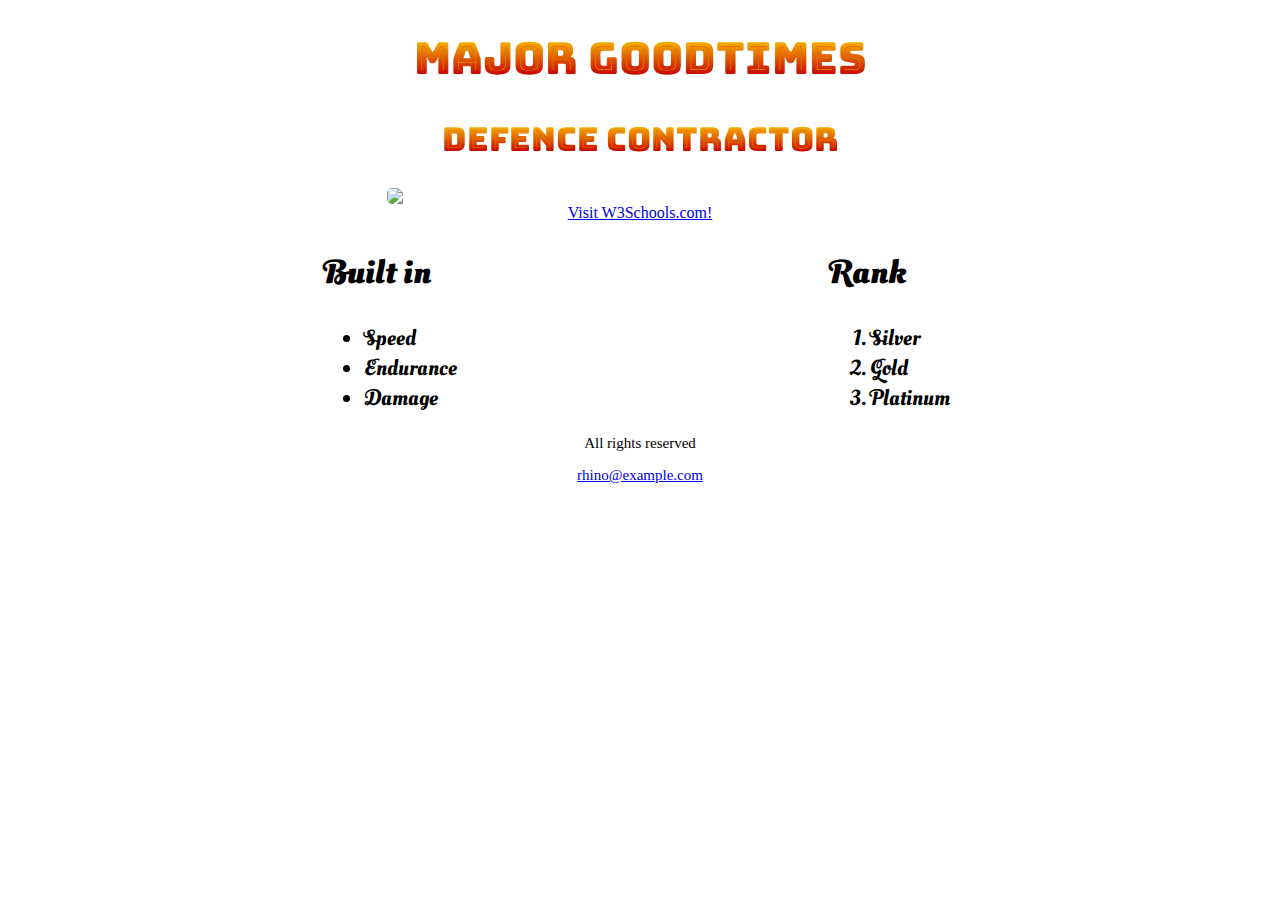
==== about.html @ bd910c18 "Add files via upload" ====
<!DOCTYPE html>
<html lang="en">
<head>
    <meta charset="UTF-8">
    <meta name="viewport" content="width=device-width, initial-scale=1.0">
    <title>About</title>
    <link rel="stylesheet" href="about.css"/>
    <link href='https://fonts.googleapis.com/css?family=Bungee Spice' rel='stylesheet'>
    <link href='https://fonts.googleapis.com/css?family=Oleo Script Swash Caps' rel='stylesheet'>
</head>

<body>
    <header>
        <h1>Major Goodtimes</h1>
        <h2>Defence contractor</h2>
    </header>

    <img src="https://www.helicopter-industry.com/wp-content/uploads/2019/05/Ralph-Blok_4B2368b-LEBANESE-1280x640.jpg"/>

    <div class="mainLink">
        <a href="https://www.w3schools.com/">Visit W3Schools.com!</a>
    </div>

    <div class="lists">
     <div class="leftlist">
        <h2>Built in</h2>
        <ul>
         <li>Speed</li>
         <li>Endurance</li>
         <li>Damage</li>
        </ul>
     </div>
     <div class="rightlist">
        <h2>Rank</h2>
        <ol>
         <li>Silver</li>
         <li>Gold</li>
         <li>Platinum</li>
        </ol>
     </div> 
    </div>

    <p></p>

    <footer>
        <p>All rights reserved</p>
        <p><a href="mailto:example@@@@example.com">rhino@example.com</a></p>
      </footer>
</body>
</html>
---- about.css ----
header{
    text-align: center;
    font-family: 'Bungee Spice';font-size: 22px;
}

h1 {
    color: red;
}

a:hover{
    color: orange;
}

a:visited{
    color:red
}

img{
    display: block;
    margin-left: auto;
    margin-right: auto;
    border-radius: 5px;
    width: 40%;
}
img:hover{
    border-radius: 50px;
}

.mainLink{
    text-align: center;
}

.leftlist{
    float: left;
    width: 40%;
}

.rightlist{
    float: left;
    width: 40%;
}

.lists{
    display: block;
    margin-left: 25%;
    width: 100%;
    font-family: 'Oleo Script Swash Caps';font-size: 22px;
}
         
footer{
    text-align: center;
    font-family: 'Times New Roman', Times, serif;font-size: 15px;   
}
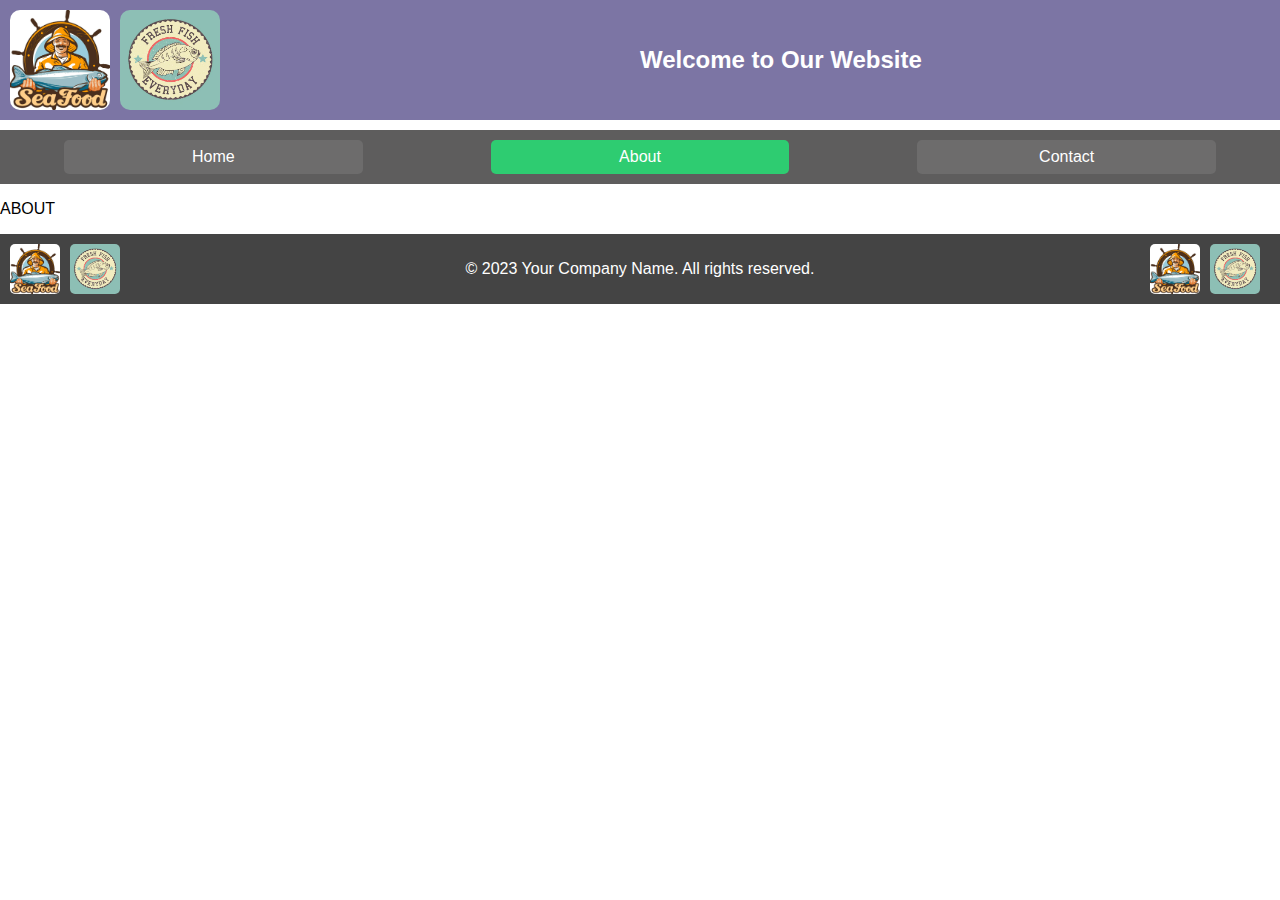
==== commit e846eb06: "contact for added" ====
--- a/about.html
+++ b/about.html
@@ -1,50 +1,41 @@
-<!DOCTYPE html>
-<html lang="en">
-<head>
-    <meta charset="UTF-8">
-    <meta name="viewport" content="width=device-width, initial-scale=1.0">
-    <title>About</title>
-    <link rel="stylesheet" href="about.css"/>
-    <link href='https://fonts.googleapis.com/css?family=Bungee Spice' rel='stylesheet'>
-    <link href='https://fonts.googleapis.com/css?family=Oleo Script Swash Caps' rel='stylesheet'>
-</head>
-
-<body>
-    <header>
-        <h1>Major Goodtimes</h1>
-        <h2>Defence contractor</h2>
-    </header>
-
-    <img src="https://www.helicopter-industry.com/wp-content/uploads/2019/05/Ralph-Blok_4B2368b-LEBANESE-1280x640.jpg"/>
-
-    <div class="mainLink">
-        <a href="https://www.w3schools.com/">Visit W3Schools.com!</a>
-    </div>
-
-    <div class="lists">
-     <div class="leftlist">
-        <h2>Built in</h2>
-        <ul>
-         <li>Speed</li>
-         <li>Endurance</li>
-         <li>Damage</li>
-        </ul>
-     </div>
-     <div class="rightlist">
-        <h2>Rank</h2>
-        <ol>
-         <li>Silver</li>
-         <li>Gold</li>
-         <li>Platinum</li>
-        </ol>
-     </div> 
-    </div>
-
-    <p></p>
-
-    <footer>
-        <p>All rights reserved</p>
-        <p><a href="mailto:example@@@@example.com">rhino@example.com</a></p>
-      </footer>
-</body>
-</html>
+<!DOCTYPE html>
+<html lang="en">
+<head>
+  <meta charset="UTF-8">
+  <meta name="viewport" content="width=device-width, initial-scale=1.0">
+  <title>HTML Header with Navigation Bar</title>
+  <link rel="stylesheet" type="text/css" href="index.css" />
+</head>
+
+<body>
+  <header>
+    <div class="logo-container">
+      <img class="logo" src="photos\SeaFood.png" alt="Logo 1">
+      <img class="logo" src="photos\FreshFish.png" alt="Logo 2">
+    </div>
+    <h1>Welcome to Our Website</h1>
+  </header>
+  <nav>
+    <button class="home"><a href="index.html">Home</a></button>
+    <button class="about active"><a href="about.html">About</a></button>
+    <button class="contact"><a href="contact.html">Contact</a></button>
+  </nav>
+
+  <p>ABOUT</p>
+
+  <footer>
+    <div class="footer-logo-container">
+      <img class="footer-logo" src="photos\SeaFood.png" alt="Footer Logo 1">
+      <img class="footer-logo" src="photos\FreshFish.png" alt="Footer Logo 2">
+    </div>
+    <div class="footer-text">
+      &copy; 2023 Your Company Name. All rights reserved.
+    </div>
+    <div class="footer-logo-container">
+      <img class="footer-logo" src="photos\SeaFood.png" alt="Footer Logo 1">
+      <img class="footer-logo" src="photos\FreshFish.png" alt="Footer Logo 2">
+    </div>
+  </footer>
+</body>
+
+</html>--- a/index.css
+++ b/index.css
@@ -0,0 +1,147 @@
+/* Body */
+body {
+  font-family: Arial, sans-serif;
+  margin: 0;
+  padding: 0;
+}
+/* Header */
+header {
+  background-color: #23176698;
+  color: #fff;
+  display: flex;
+  justify-content: space-between; /* Align items with space between */
+  align-items: center;
+  padding: 10px;
+}
+.logo-container {
+  display: flex;
+  align-items: center;
+}
+.logo {
+  width: 100px;
+  height: 100px;
+  margin-right: 10px;
+  border-radius: 10px;
+}
+h1 {
+  font-size: 1.5em;
+  margin: 0;
+  width: 50%;
+}
+
+/* Navigation Bar */
+nav {
+  background-color: #5e5d5d;
+  display: flex;
+  justify-content: space-between;
+  padding: 10px 0;
+  margin-top: 10px;
+}
+nav button {
+  border: none;
+  font-size: 1em;
+  /*cursor: pointer; */
+  width: 30%;
+  padding: 8px 15px;
+  border-radius: 5px;
+  color: white;
+  text-decoration: none;
+  /*transition: background-color 0.3s; */
+  margin-left: 5%;
+  margin-right: 5%;
+}
+nav button.home {
+  background-color: #6d6c6c;
+}
+nav button.about {
+  background-color: #6d6c6c;
+}
+nav button.contact {
+  background-color: #6d6c6c;
+}
+nav button:hover {
+  /*background-color: transparent; */
+  color: white;
+}
+nav a {
+  color: white; /* Set link text color */
+  text-decoration: none; /* Remove underline from link so it looks more like a button */
+}
+nav a:hover {
+  color: red; /* Change text color on hover */
+}
+nav button.active {   /* Add nav button color just on the active page */
+  background-color: #2ecc71; 
+}
+
+/* Footer */
+footer {
+  background-color: #444;
+  color: white;
+  display: flex;
+  justify-content: space-between;
+  align-items: center;
+  padding: 10px;
+}
+.footer-logo-container {
+  display: flex;
+  align-items: center;
+}
+.footer-logo {
+  width: 50px;
+  height: 50px;
+  margin-right: 10px;
+  border-radius: 5px;
+}
+.footer-text {
+  text-align: center;
+  flex: 1;
+}
+
+/* Contact form */
+.contact-form {
+  margin: 20px auto;
+  max-width: 70%;
+  padding: 20px;
+  background-color: #f4f4f4;
+  border-radius: 5px;
+}
+.contact-form label {
+  display: block;
+  margin-bottom: 5px;
+}
+.contact-form input,.contact-form textarea {
+  width: 90%;
+  padding: 10px;
+  margin-bottom: 10px;
+  border: 1px solid #ccc;
+  border-radius: 5px;
+}
+.contact-form button {
+  background-color: #444;
+  color: white;
+  border: none;
+  padding: 10px 20px;
+  cursor: pointer;
+  border-radius: 5px;
+}
+
+.contact-form label {
+  display: block;
+  margin-bottom: 5px;
+}
+.contact-form div {
+   display: flex; /* Display radio buttons side by side */
+   /*align-items: baseline; /* Vertically align radio buttons */
+   margin-top: 10px;
+   justify-content: center;
+}
+/*  Add spacing between radio buttons
+.contact-form input[type="radio"] {
+  margin-right: 5px;  
+}*/
+.radio-buttons {
+  display: flex;
+  gap: 5%; /* Adjust the gap between radio buttons as needed */
+  align-items: center;
+}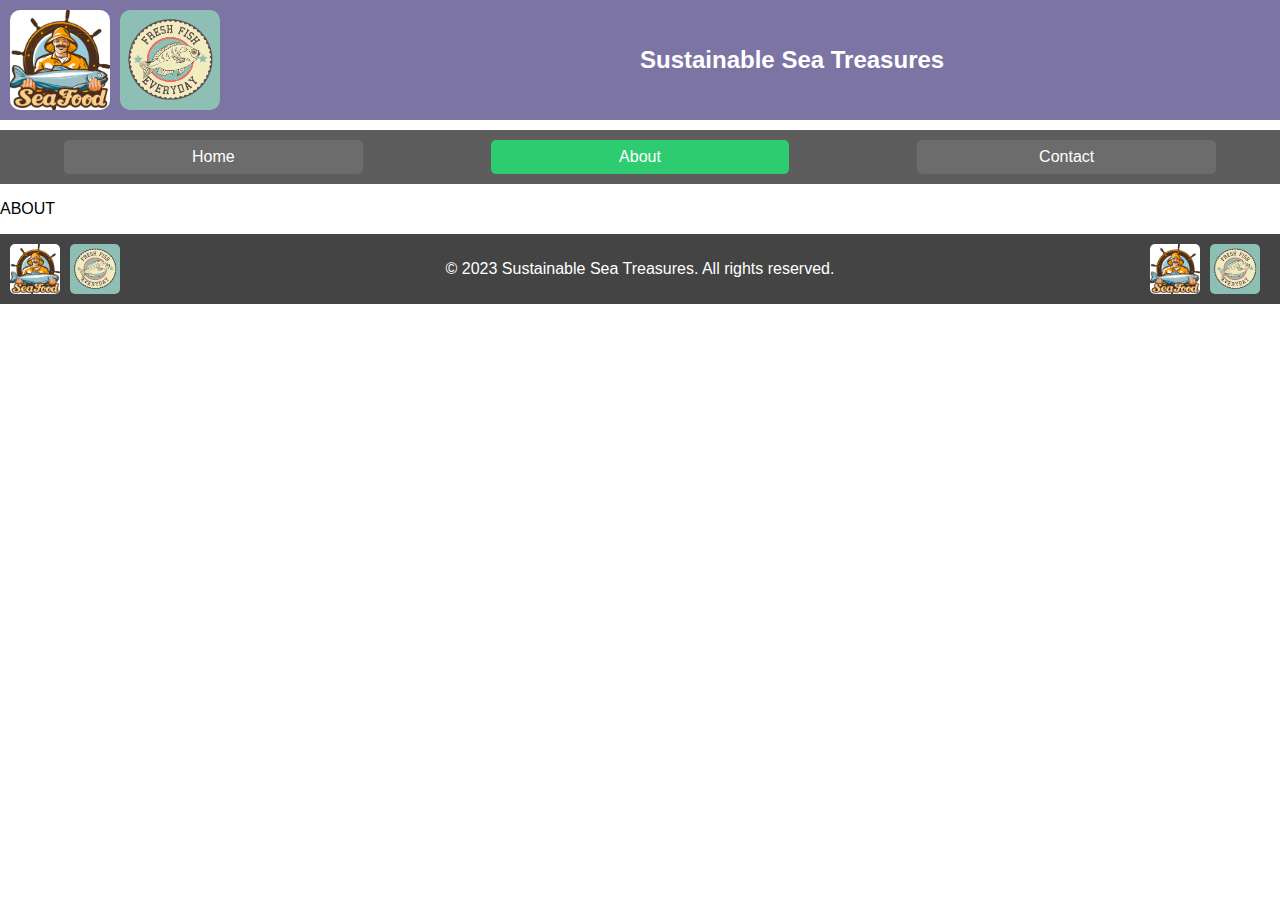
==== commit 0c11b705: "homw page adjustments" ====
--- a/about.html
+++ b/about.html
@@ -3,7 +3,7 @@
 <head>
   <meta charset="UTF-8">
   <meta name="viewport" content="width=device-width, initial-scale=1.0">
-  <title>HTML Header with Navigation Bar</title>
+  <title>Sustainable Sea Treasures</title>
   <link rel="stylesheet" type="text/css" href="index.css" />
 </head>
 
@@ -13,7 +13,7 @@
       <img class="logo" src="photos\SeaFood.png" alt="Logo 1">
       <img class="logo" src="photos\FreshFish.png" alt="Logo 2">
     </div>
-    <h1>Welcome to Our Website</h1>
+    <h1>Sustainable Sea Treasures</h1>
   </header>
   <nav>
     <button class="home"><a href="index.html">Home</a></button>
@@ -29,7 +29,7 @@
       <img class="footer-logo" src="photos\FreshFish.png" alt="Footer Logo 2">
     </div>
     <div class="footer-text">
-      &copy; 2023 Your Company Name. All rights reserved.
+      &copy; 2023 Sustainable Sea Treasures. All rights reserved.
     </div>
     <div class="footer-logo-container">
       <img class="footer-logo" src="photos\SeaFood.png" alt="Footer Logo 1">
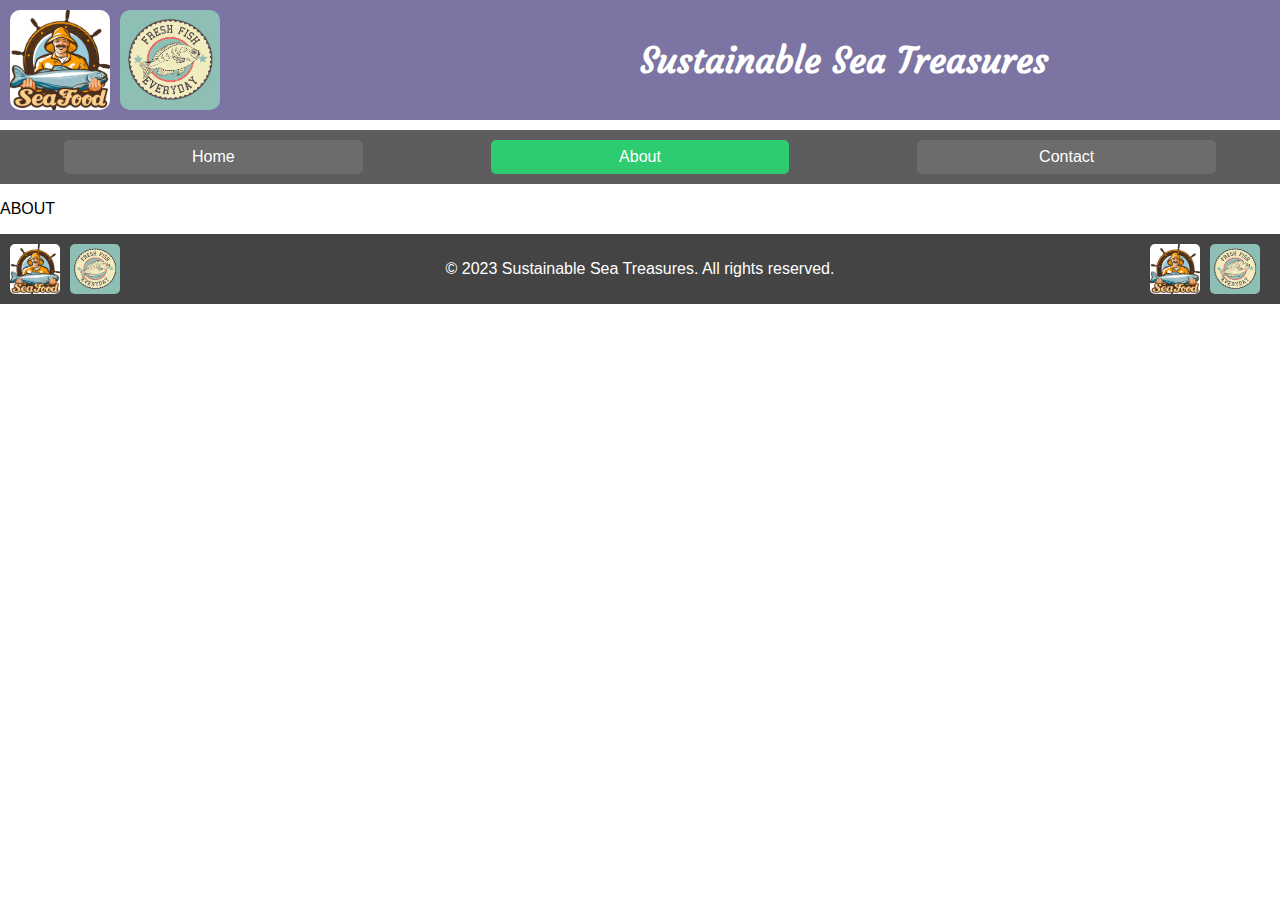
==== commit dae3bc47: "header font added for all pages" ====
--- a/about.html
+++ b/about.html
@@ -5,6 +5,7 @@
   <meta name="viewport" content="width=device-width, initial-scale=1.0">
   <title>Sustainable Sea Treasures</title>
   <link rel="stylesheet" type="text/css" href="index.css" />
+  <link href="https://fonts.googleapis.com/css2?family=Courgette&display=swap" rel="stylesheet">
 </head>
 
 <body>
--- a/index.css
+++ b/index.css
@@ -12,6 +12,8 @@
   justify-content: space-between; /* Align items with space between */
   align-items: center;
   padding: 10px;
+  font-family: 'Courgette', cursive;
+  font-size:x-large
 }
 .logo-container {
   display: flex;
@@ -40,13 +42,11 @@
 nav button {
   border: none;
   font-size: 1em;
-  /*cursor: pointer; */
   width: 30%;
   padding: 8px 15px;
   border-radius: 5px;
   color: white;
   text-decoration: none;
-  /*transition: background-color 0.3s; */
   margin-left: 5%;
   margin-right: 5%;
 }
@@ -144,4 +144,57 @@
   display: flex;
   gap: 5%; /* Adjust the gap between radio buttons as needed */
   align-items: center;
-}+}
+
+/* Main Section Styles */
+.main {
+  display: grid;
+  grid-template-columns: repeat(auto-fill, minmax(33%, 1fr)); /* Adjust as needed */
+  gap: 5px; /* Adjust the gap between sub-sections */
+  width:68%;
+  float: left;
+  padding-top: 15px;  
+  padding-bottom: 15px;
+  padding-left: 1%;
+}
+
+/* Side Section Styles */
+.side {
+  float: right;
+  width: 26%;
+  padding:2%;
+  font-weight: bolder;
+  
+ }
+ 
+ .sub-section {
+  background-color: #f4f4f4;
+  border: 1px solid #ccc;
+  padding: 10px;
+  border-radius: 5px;
+  text-align: center;
+}
+
+.side-section {
+  background-color: #2ecc71;
+  border: 10px solid white;
+  padding: 10px;
+  text-align: center;
+}
+
+/* Add responsive styles for smaller screens */
+@media screen and (max-width: 768px) {
+  .main {
+    grid-template-columns: repeat(auto-fill, minmax(100%, 1fr)); /* Adjust for smaller screens */
+    gap: 2px; /* Adjust the gap for smaller screens */  
+    width: 100%; 
+    float: none;   
+  }
+  .side {
+    float: none;
+    width: 100%;
+  }
+}
+
+
+
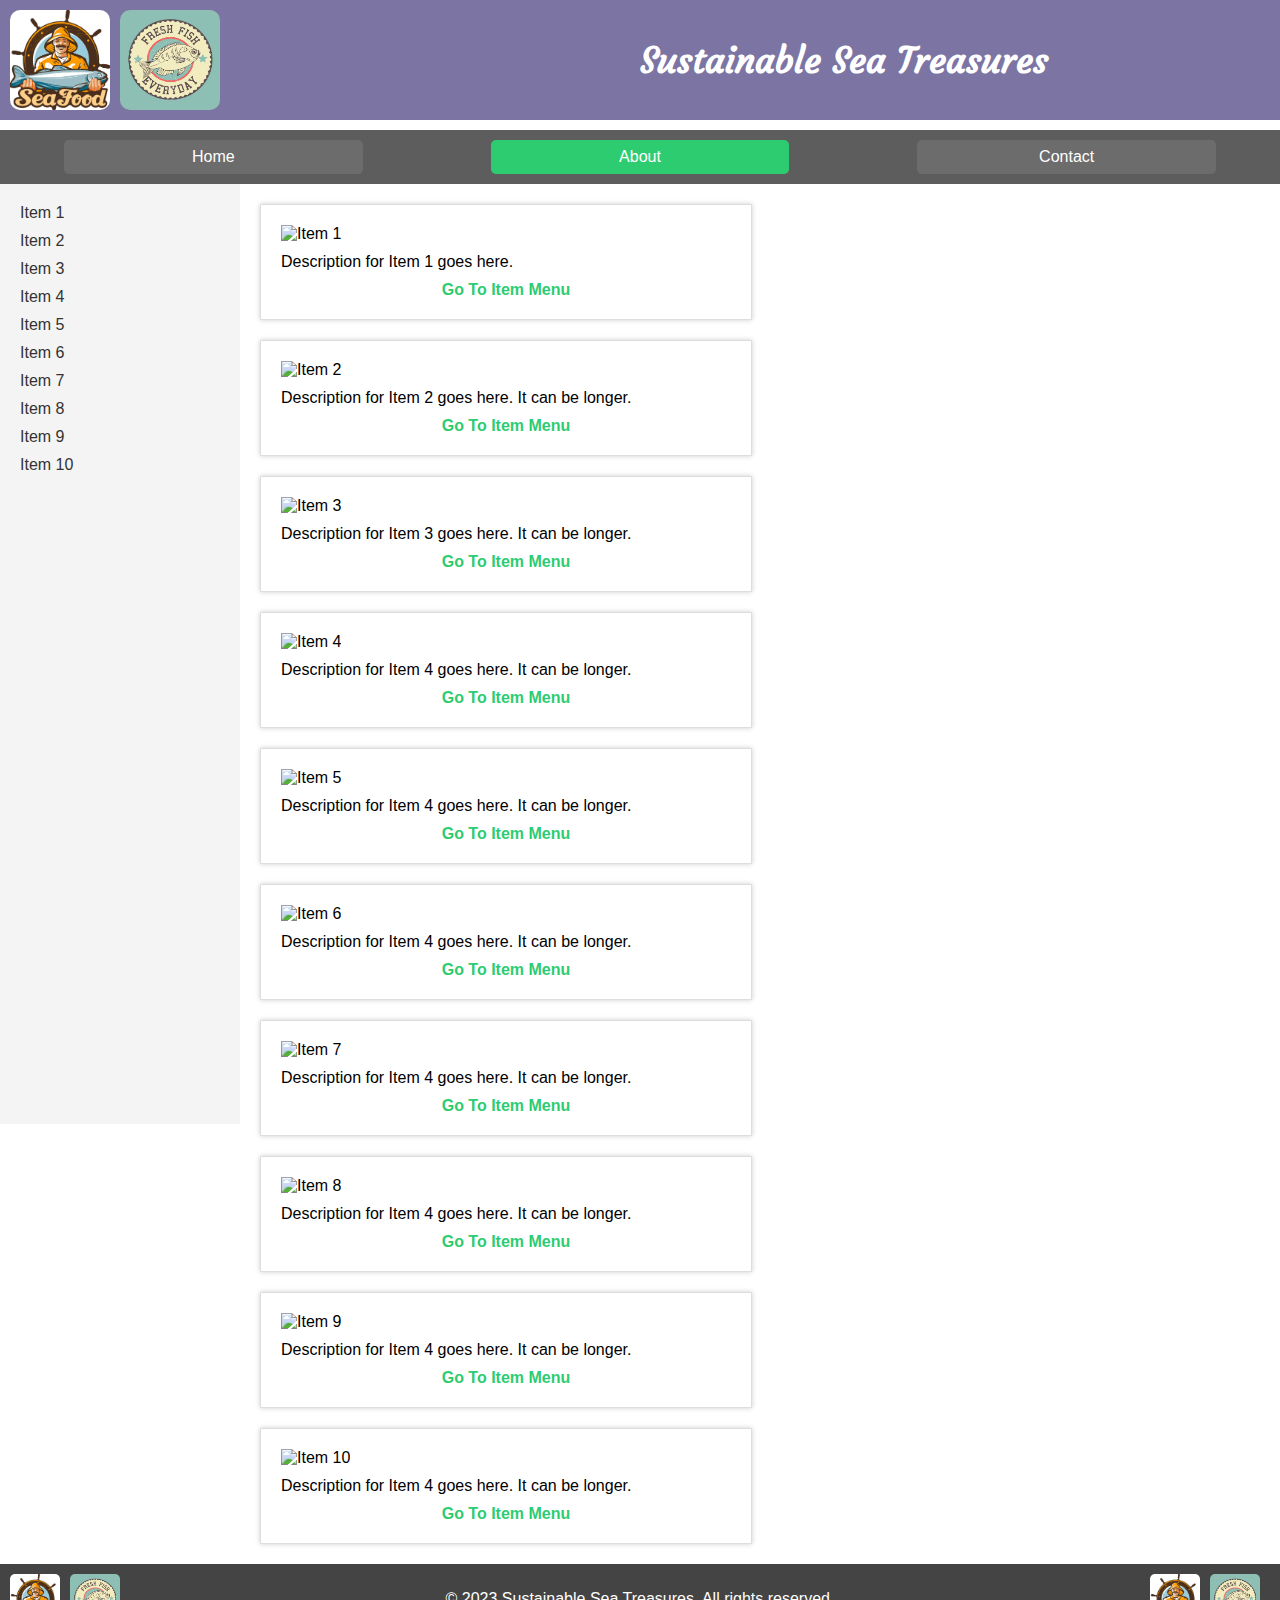
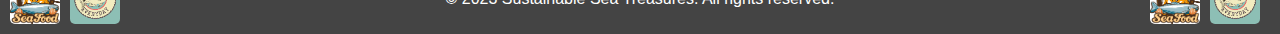
==== commit b8e51289: "about page content added" ====
--- a/about.html
+++ b/about.html
@@ -22,7 +22,105 @@
     <button class="contact"><a href="contact.html">Contact</a></button>
   </nav>
 
-  <p>ABOUT</p>
+  <div class="container">
+    <!-- Side Menu -->
+    <div class="side-menu">
+      <a href="#item1">Item 1</a>
+      <a href="#item2">Item 2</a>
+      <a href="#item3">Item 3</a>
+      <a href="#item4">Item 4</a>
+      <a href="#item5">Item 5</a>
+      <a href="#item6">Item 6</a>
+      <a href="#item7">Item 7</a>
+      <a href="#item8">Item 8</a>
+      <a href="#item9">Item 9</a>
+      <a href="#item10">Item 10</a>
+    </div>
+    
+    <!-- Main Section -->
+    <div class="main-section">
+      <div id="item1" class="item">
+        <img src="item1.jpg" alt="Item 1">
+        <div class="item-description">
+          Description for Item 1 goes here.
+        </div>
+        <a class="item-menu-link" href="#item1">Go To Item Menu</a>
+      </div>      
+
+      <div id="item2" class="item">
+        <img src="item2.jpg" alt="Item 2">
+        <div class="item-description">
+          Description for Item 2 goes here. It can be longer.
+        </div>
+        <a class="item-menu-link" href="#item1">Go To Item Menu</a>
+      </div>
+     
+      <div id="item3" class="item">
+        <img src="item3.jpg" alt="Item 3">
+        <div class="item-description">
+          Description for Item 3 goes here. It can be longer.
+        </div>
+        <a class="item-menu-link" href="#item1">Go To Item Menu</a>
+      </div>
+
+      <div id="item4" class="item">
+        <img src="item4.jpg" alt="Item 4">
+        <div class="item-description">
+          Description for Item 4 goes here. It can be longer.
+        </div>
+        <a class="item-menu-link" href="#item1">Go To Item Menu</a>
+      </div>
+
+      <div id="item5" class="item">
+        <img src="item4.jpg" alt="Item 5">
+        <div class="item-description">
+          Description for Item 4 goes here. It can be longer.
+        </div>
+        <a class="item-menu-link" href="#item1">Go To Item Menu</a>
+      </div>
+
+      <div id="item6" class="item">
+        <img src="item4.jpg" alt="Item 6">
+        <div class="item-description">
+          Description for Item 4 goes here. It can be longer.
+        </div>
+        <a class="item-menu-link" href="#item1">Go To Item Menu</a>
+      </div>
+
+      <div id="item4" class="item">
+        <img src="item7.jpg" alt="Item 7">
+        <div class="item-description">
+          Description for Item 4 goes here. It can be longer.
+        </div>
+        <a class="item-menu-link" href="#item1">Go To Item Menu</a>
+      </div>
+
+      <div id="item8" class="item">
+        <img src="item4.jpg" alt="Item 8">
+        <div class="item-description">
+          Description for Item 4 goes here. It can be longer.
+        </div>
+        <a class="item-menu-link" href="#item1">Go To Item Menu</a>
+      </div>
+
+      <div id="item9" class="item">
+        <img src="item4.jpg" alt="Item 9">
+        <div class="item-description">
+          Description for Item 4 goes here. It can be longer.
+        </div>
+        <a class="item-menu-link" href="#item1">Go To Item Menu</a>
+      </div>
+
+      <div id="item10" class="item">
+        <img src="item4.jpg" alt="Item 10">
+        <div class="item-description">
+          Description for Item 4 goes here. It can be longer.
+        </div>
+        <a class="item-menu-link" href="#item1">Go To Item Menu</a>
+      </div>
+
+    </div>
+  </div>
 
   <footer>
     <div class="footer-logo-container">
--- a/index.css
+++ b/index.css
@@ -197,4 +197,70 @@
 }
 
 
-
+/* ABOUT */
+
+.container {
+  display: flex;
+}
+
+/* Side Menu Styles */
+.side-menu {
+  width: 200px; /* Adjust as needed */
+  background-color: #f4f4f4;
+  padding: 20px;
+  height: 100vh; /* Takes full viewport height */
+  overflow-y: scroll; /* Add scrollbar when content overflows */
+}
+.side-menu a {
+  display: block;
+  margin-bottom: 10px;
+  text-decoration: none;
+  color: #333;
+}
+
+/* Main Section Styles */
+.main-section {
+flex: 1;
+padding: 20px;
+display: flex;
+flex-direction: row; /* Display items in rows */
+flex-wrap: wrap; /* Allow items to wrap to the next row */
+gap: 20px;
+justify-content: space-between;
+}
+.item {
+width:45%; /* Two items per row with some gap */
+background-color: #fff;
+border: 1px solid #ddd;
+padding: 20px;
+box-shadow: 0px 0px 5px rgba(0, 0, 0, 0.2);
+transition: transform 0.3s ease; /* Animation on hover */
+}
+.item:hover {
+  transform: scale(1.05); /* Scale on hover */
+}
+.item img {
+  max-width: 100%;
+  height: auto;
+}
+.item-description {
+  margin-top: 10px;
+}
+.item-menu-link {
+  display: block;
+  text-align: center;
+  margin-top: 10px;
+  text-decoration: none;
+  color: #2ecc71; /* Green color for the link */
+  font-weight: bold;
+}
+
+/* Add media query for responsive layout */
+@media screen and (max-width: 768px) {
+  .main-section .item {
+    width: 100%; /* Single column on smaller screens */
+  }
+}
+
+
+
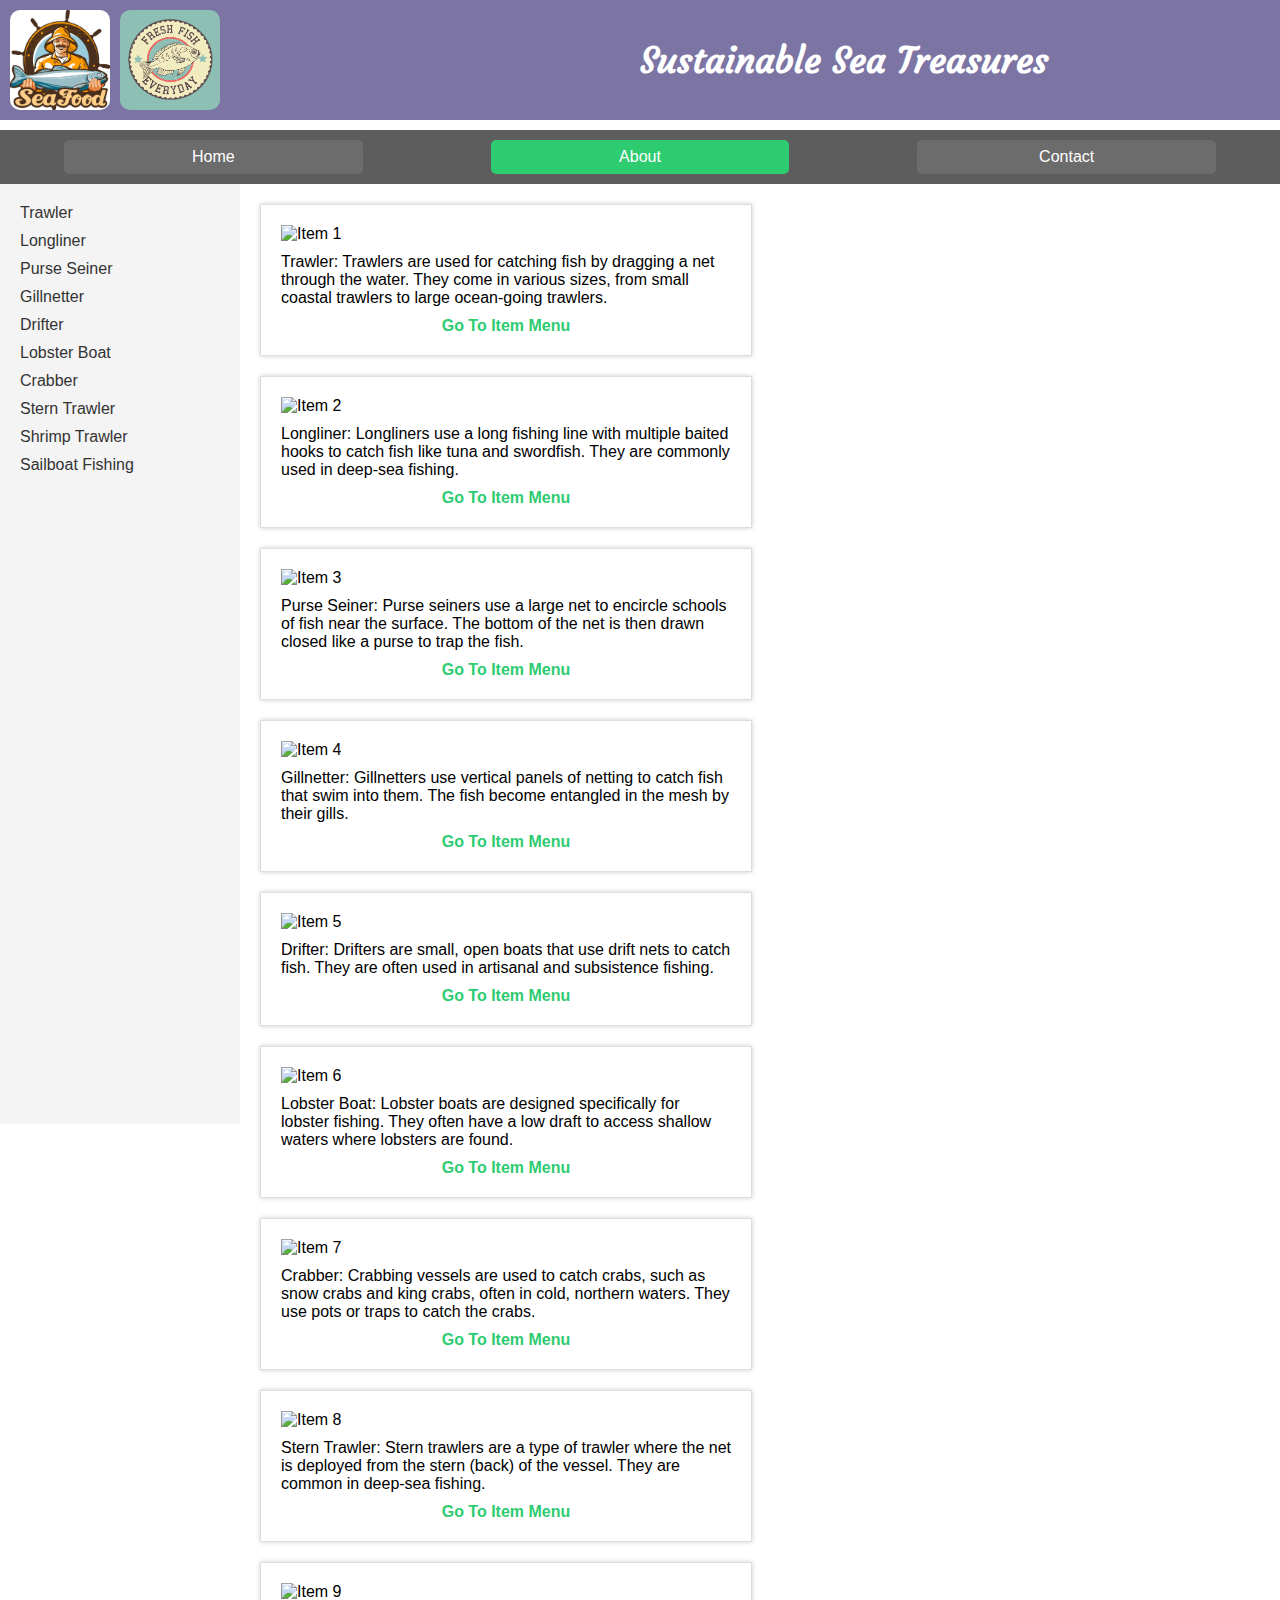
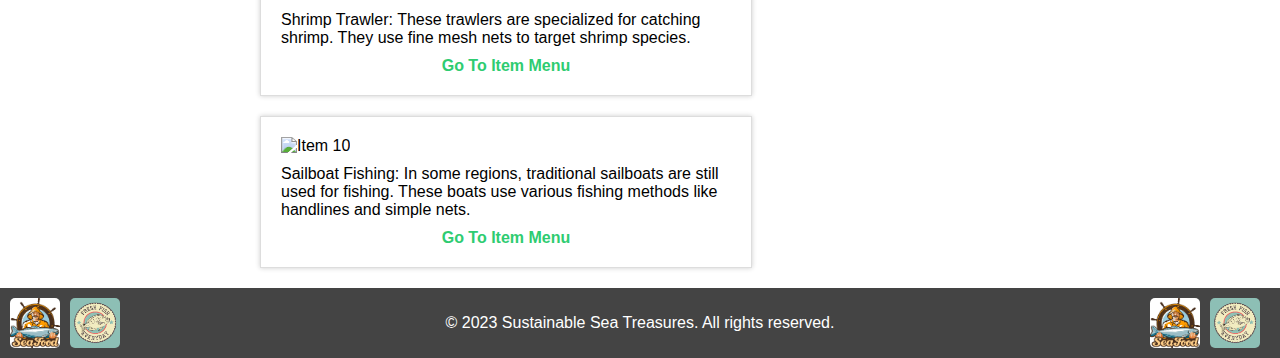
==== commit c7b3c26c: "about page menu items defined and main text added" ====
--- a/about.html
+++ b/about.html
@@ -25,16 +25,16 @@
   <div class="container">
     <!-- Side Menu -->
     <div class="side-menu">
-      <a href="#item1">Item 1</a>
-      <a href="#item2">Item 2</a>
-      <a href="#item3">Item 3</a>
-      <a href="#item4">Item 4</a>
-      <a href="#item5">Item 5</a>
-      <a href="#item6">Item 6</a>
-      <a href="#item7">Item 7</a>
-      <a href="#item8">Item 8</a>
-      <a href="#item9">Item 9</a>
-      <a href="#item10">Item 10</a>
+      <a href="#item1">Trawler</a>
+      <a href="#item2">Longliner</a>
+      <a href="#item3">Purse Seiner</a>
+      <a href="#item4">Gillnetter</a>
+      <a href="#item5">Drifter</a>
+      <a href="#item6">Lobster Boat</a>
+      <a href="#item7">Crabber</a>
+      <a href="#item8">Stern Trawler</a>
+      <a href="#item9">Shrimp Trawler</a>
+      <a href="#item10">Sailboat Fishing</a>
     </div>
     
     <!-- Main Section -->
@@ -42,7 +42,7 @@
       <div id="item1" class="item">
         <img src="item1.jpg" alt="Item 1">
         <div class="item-description">
-          Description for Item 1 goes here.
+          Trawler: Trawlers are used for catching fish by dragging a net through the water. They come in various sizes, from small coastal trawlers to large ocean-going trawlers.
         </div>
         <a class="item-menu-link" href="#item1">Go To Item Menu</a>
       </div>      
@@ -50,7 +50,7 @@
       <div id="item2" class="item">
         <img src="item2.jpg" alt="Item 2">
         <div class="item-description">
-          Description for Item 2 goes here. It can be longer.
+          Longliner: Longliners use a long fishing line with multiple baited hooks to catch fish like tuna and swordfish. They are commonly used in deep-sea fishing.
         </div>
         <a class="item-menu-link" href="#item1">Go To Item Menu</a>
       </div>
@@ -58,7 +58,7 @@
       <div id="item3" class="item">
         <img src="item3.jpg" alt="Item 3">
         <div class="item-description">
-          Description for Item 3 goes here. It can be longer.
+          Purse Seiner: Purse seiners use a large net to encircle schools of fish near the surface. The bottom of the net is then drawn closed like a purse to trap the fish.
         </div>
         <a class="item-menu-link" href="#item1">Go To Item Menu</a>
       </div>
@@ -66,7 +66,7 @@
       <div id="item4" class="item">
         <img src="item4.jpg" alt="Item 4">
         <div class="item-description">
-          Description for Item 4 goes here. It can be longer.
+          Gillnetter: Gillnetters use vertical panels of netting to catch fish that swim into them. The fish become entangled in the mesh by their gills.
         </div>
         <a class="item-menu-link" href="#item1">Go To Item Menu</a>
       </div>
@@ -74,7 +74,7 @@
       <div id="item5" class="item">
         <img src="item4.jpg" alt="Item 5">
         <div class="item-description">
-          Description for Item 4 goes here. It can be longer.
+          Drifter: Drifters are small, open boats that use drift nets to catch fish. They are often used in artisanal and subsistence fishing.
         </div>
         <a class="item-menu-link" href="#item1">Go To Item Menu</a>
       </div>
@@ -82,7 +82,7 @@
       <div id="item6" class="item">
         <img src="item4.jpg" alt="Item 6">
         <div class="item-description">
-          Description for Item 4 goes here. It can be longer.
+          Lobster Boat: Lobster boats are designed specifically for lobster fishing. They often have a low draft to access shallow waters where lobsters are found.
         </div>
         <a class="item-menu-link" href="#item1">Go To Item Menu</a>
       </div>
@@ -90,7 +90,7 @@
       <div id="item4" class="item">
         <img src="item7.jpg" alt="Item 7">
         <div class="item-description">
-          Description for Item 4 goes here. It can be longer.
+          Crabber: Crabbing vessels are used to catch crabs, such as snow crabs and king crabs, often in cold, northern waters. They use pots or traps to catch the crabs.
         </div>
         <a class="item-menu-link" href="#item1">Go To Item Menu</a>
       </div>
@@ -98,7 +98,7 @@
       <div id="item8" class="item">
         <img src="item4.jpg" alt="Item 8">
         <div class="item-description">
-          Description for Item 4 goes here. It can be longer.
+          Stern Trawler: Stern trawlers are a type of trawler where the net is deployed from the stern (back) of the vessel. They are common in deep-sea fishing.
         </div>
         <a class="item-menu-link" href="#item1">Go To Item Menu</a>
       </div>
@@ -106,7 +106,7 @@
       <div id="item9" class="item">
         <img src="item4.jpg" alt="Item 9">
         <div class="item-description">
-          Description for Item 4 goes here. It can be longer.
+          Shrimp Trawler: These trawlers are specialized for catching shrimp. They use fine mesh nets to target shrimp species.
         </div>
         <a class="item-menu-link" href="#item1">Go To Item Menu</a>
       </div>
@@ -114,7 +114,7 @@
       <div id="item10" class="item">
         <img src="item4.jpg" alt="Item 10">
         <div class="item-description">
-          Description for Item 4 goes here. It can be longer.
+          Sailboat Fishing: In some regions, traditional sailboats are still used for fishing. These boats use various fishing methods like handlines and simple nets.
         </div>
         <a class="item-menu-link" href="#item1">Go To Item Menu</a>
       </div>
--- a/index.css
+++ b/index.css
@@ -131,15 +131,12 @@
   margin-bottom: 5px;
 }
 .contact-form div {
-   display: flex; /* Display radio buttons side by side */
-   /*align-items: baseline; /* Vertically align radio buttons */
+   display: flex; /* buttons side by side */
+   /*align-items: baseline; Vertically align radio buttons */
    margin-top: 10px;
    justify-content: center;
 }
-/*  Add spacing between radio buttons
-.contact-form input[type="radio"] {
-  margin-right: 5px;  
-}*/
+
 .radio-buttons {
   display: flex;
   gap: 5%; /* Adjust the gap between radio buttons as needed */
@@ -182,6 +179,69 @@
   text-align: center;
 }
 
+/* About */
+
+.container {
+  display: flex;
+}
+
+/* Side Menu Styles */
+.side-menu {
+  width: 200px; /* Adjust as needed */
+  background-color: #f4f4f4;
+  padding: 20px;
+  height: 100vh; /* Takes full viewport height */
+  overflow-y: scroll; /* Add scrollbar when content overflows */
+}
+.side-menu a {
+  display: block;
+  margin-bottom: 10px;
+  text-decoration: none;
+  color: #333;
+}
+
+.side-menu a:hover{
+  color: red;
+  font-weight: bolder;
+}
+
+/* Main Section Styles */
+.main-section {
+flex: 1;
+padding: 20px;
+display: flex;
+flex-direction: row; /* Display items in rows */
+flex-wrap: wrap; /* Allow items to wrap to the next row */
+gap: 20px;
+justify-content: space-between;
+}
+.item {
+width:45%; /* Two items per row with some gap */
+background-color: #fff;
+border: 1px solid #ddd;
+padding: 20px;
+box-shadow: 0px 0px 5px rgba(0, 0, 0, 0.2);
+transition: transform 0.3s ease; /* Animation on hover */
+}
+.item:hover {
+  transform: scale(1.05); /* Scale on hover */
+}
+.item img {
+  max-width: 100%;
+  height: auto;
+}
+.item-description {
+  margin-top: 10px;
+}
+.item-menu-link {
+  display: block;
+  text-align: center;
+  margin-top: 10px;
+  text-decoration: none;
+  color: #2ecc71; /* Green color for the link */
+  font-weight: bold;
+}
+
 /* Add responsive styles for smaller screens */
 @media screen and (max-width: 768px) {
   .main {
@@ -194,73 +254,7 @@
     float: none;
     width: 100%;
   }
-}
-
-
-/* ABOUT */
-
-.container {
-  display: flex;
-}
-
-/* Side Menu Styles */
-.side-menu {
-  width: 200px; /* Adjust as needed */
-  background-color: #f4f4f4;
-  padding: 20px;
-  height: 100vh; /* Takes full viewport height */
-  overflow-y: scroll; /* Add scrollbar when content overflows */
-}
-.side-menu a {
-  display: block;
-  margin-bottom: 10px;
-  text-decoration: none;
-  color: #333;
-}
-
-/* Main Section Styles */
-.main-section {
-flex: 1;
-padding: 20px;
-display: flex;
-flex-direction: row; /* Display items in rows */
-flex-wrap: wrap; /* Allow items to wrap to the next row */
-gap: 20px;
-justify-content: space-between;
-}
-.item {
-width:45%; /* Two items per row with some gap */
-background-color: #fff;
-border: 1px solid #ddd;
-padding: 20px;
-box-shadow: 0px 0px 5px rgba(0, 0, 0, 0.2);
-transition: transform 0.3s ease; /* Animation on hover */
-}
-.item:hover {
-  transform: scale(1.05); /* Scale on hover */
-}
-.item img {
-  max-width: 100%;
-  height: auto;
-}
-.item-description {
-  margin-top: 10px;
-}
-.item-menu-link {
-  display: block;
-  text-align: center;
-  margin-top: 10px;
-  text-decoration: none;
-  color: #2ecc71; /* Green color for the link */
-  font-weight: bold;
-}
-
-/* Add media query for responsive layout */
-@media screen and (max-width: 768px) {
   .main-section .item {
     width: 100%; /* Single column on smaller screens */
   }
-}
-
-
-
+}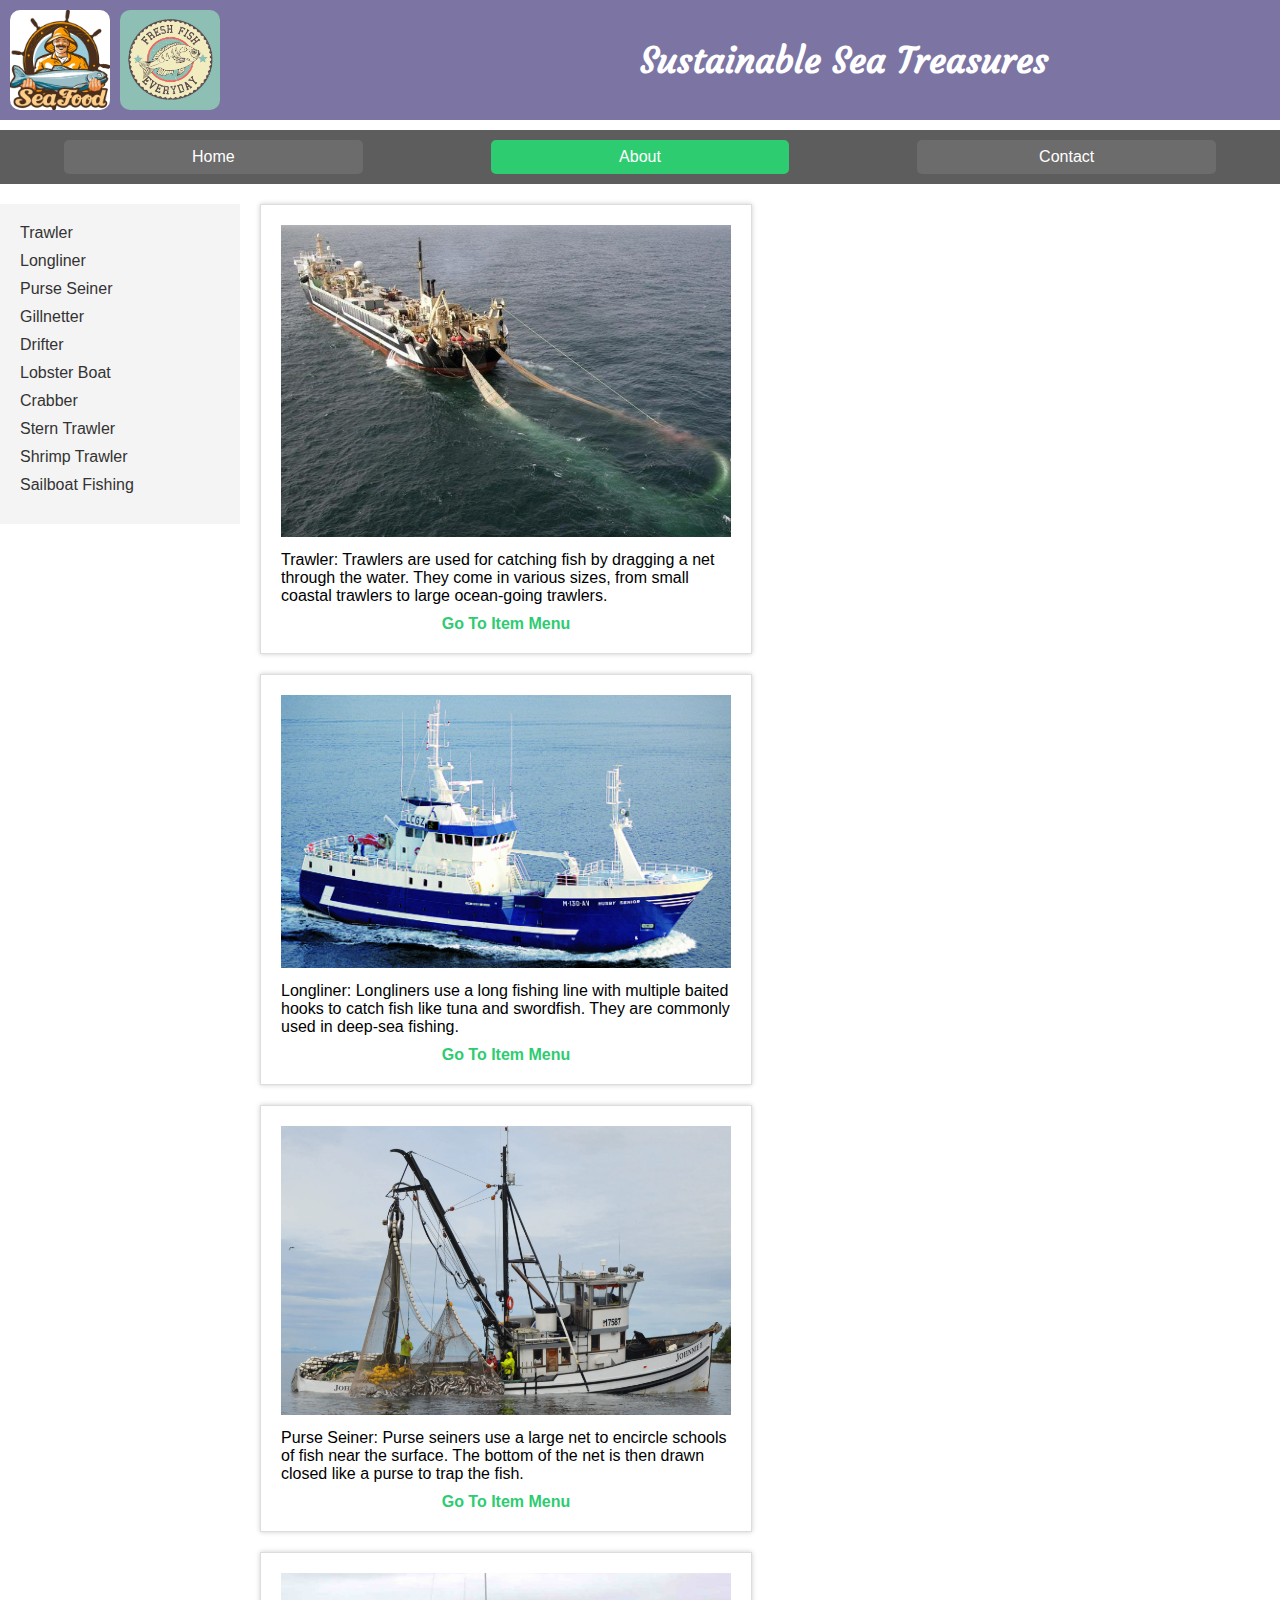
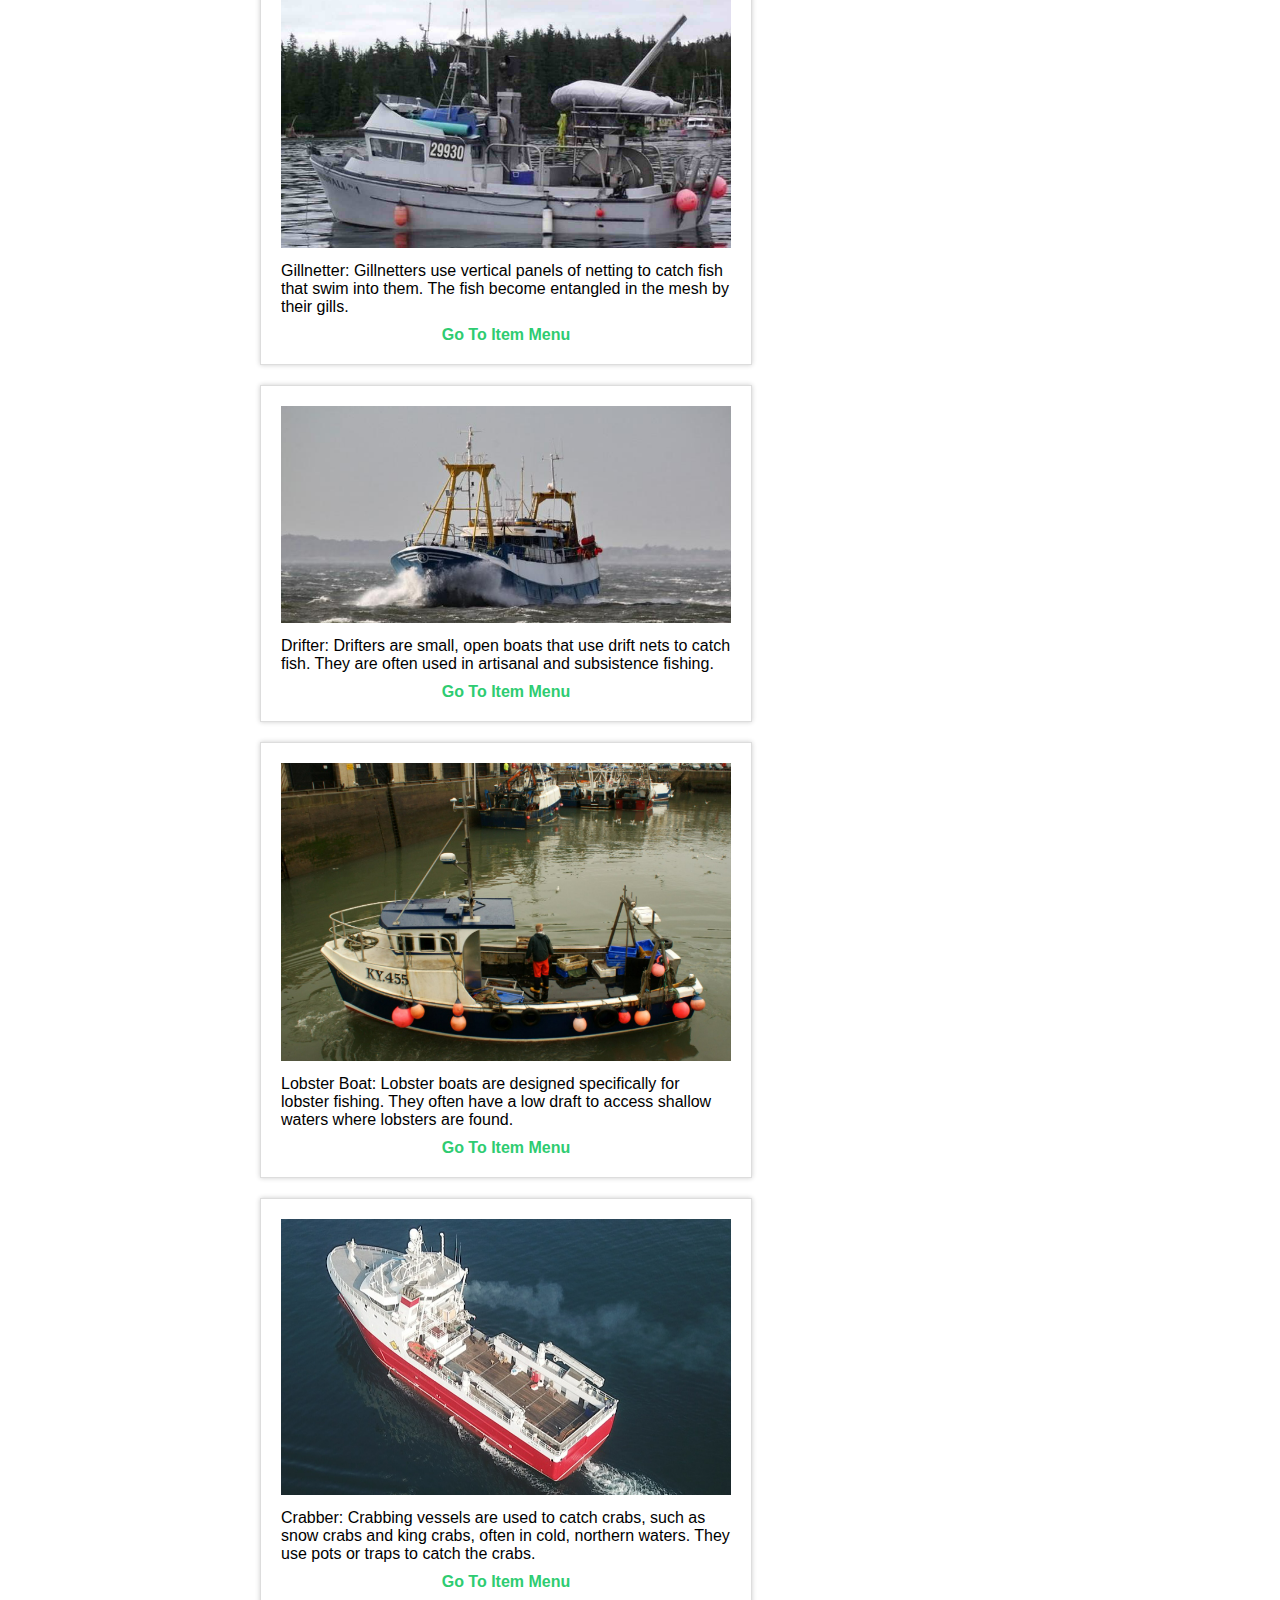
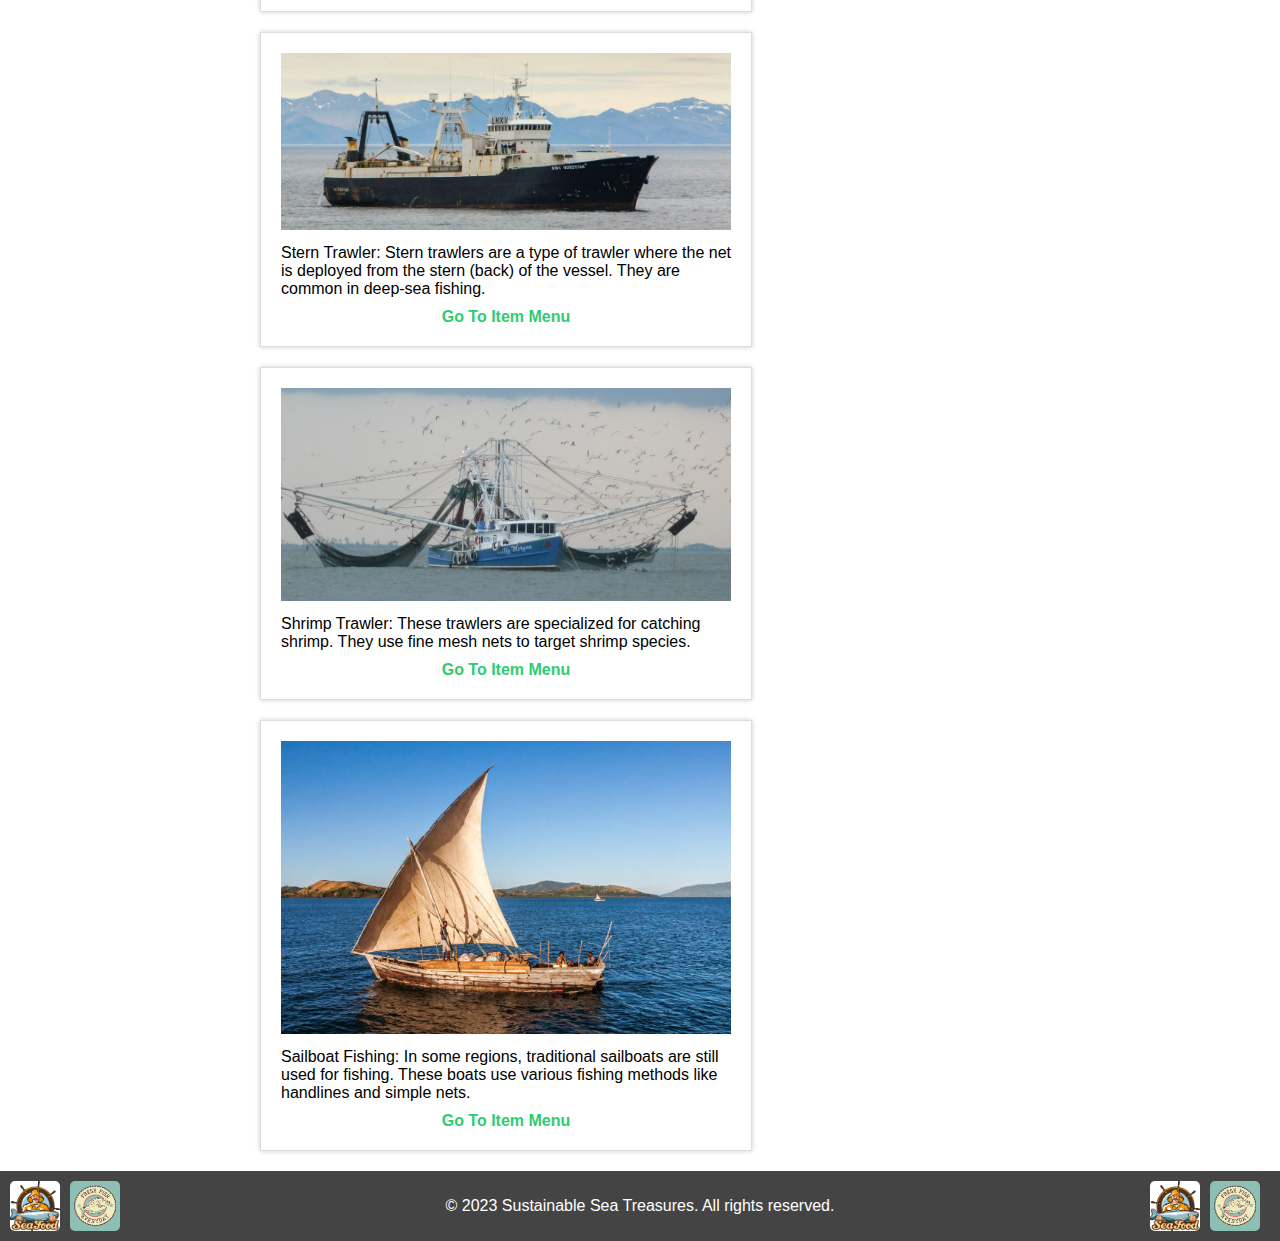
==== commit fbd96d17: "adding photos" ====
--- a/about.html
+++ b/about.html
@@ -40,7 +40,7 @@
     <!-- Main Section -->
     <div class="main-section">
       <div id="item1" class="item">
-        <img src="item1.jpg" alt="Item 1">
+        <img src="photos\trawler.png" alt="Trawler">
         <div class="item-description">
           Trawler: Trawlers are used for catching fish by dragging a net through the water. They come in various sizes, from small coastal trawlers to large ocean-going trawlers.
         </div>
@@ -48,7 +48,7 @@
       </div>      
 
       <div id="item2" class="item">
-        <img src="item2.jpg" alt="Item 2">
+        <img src="photos\longliner.png" alt="Longliner">
         <div class="item-description">
           Longliner: Longliners use a long fishing line with multiple baited hooks to catch fish like tuna and swordfish. They are commonly used in deep-sea fishing.
         </div>
@@ -56,7 +56,7 @@
       </div>
      
       <div id="item3" class="item">
-        <img src="item3.jpg" alt="Item 3">
+        <img src="photos\purseSeiner.png" alt="Purse Seiner">
         <div class="item-description">
           Purse Seiner: Purse seiners use a large net to encircle schools of fish near the surface. The bottom of the net is then drawn closed like a purse to trap the fish.
         </div>
@@ -64,7 +64,7 @@
       </div>
 
       <div id="item4" class="item">
-        <img src="item4.jpg" alt="Item 4">
+        <img src="photos\gillnetter.png" alt="Gillnetter">
         <div class="item-description">
           Gillnetter: Gillnetters use vertical panels of netting to catch fish that swim into them. The fish become entangled in the mesh by their gills.
         </div>
@@ -72,7 +72,7 @@
       </div>
 
       <div id="item5" class="item">
-        <img src="item4.jpg" alt="Item 5">
+        <img src="photos\drifter.png" alt="Drifter">
         <div class="item-description">
           Drifter: Drifters are small, open boats that use drift nets to catch fish. They are often used in artisanal and subsistence fishing.
         </div>
@@ -80,7 +80,7 @@
       </div>
 
       <div id="item6" class="item">
-        <img src="item4.jpg" alt="Item 6">
+        <img src="photos\lobsterBoat.png" alt="Lobster Boat">
         <div class="item-description">
           Lobster Boat: Lobster boats are designed specifically for lobster fishing. They often have a low draft to access shallow waters where lobsters are found.
         </div>
@@ -88,7 +88,7 @@
       </div>
 
       <div id="item4" class="item">
-        <img src="item7.jpg" alt="Item 7">
+        <img src="photos\crabber.png" alt="Crabber">
         <div class="item-description">
           Crabber: Crabbing vessels are used to catch crabs, such as snow crabs and king crabs, often in cold, northern waters. They use pots or traps to catch the crabs.
         </div>
@@ -96,7 +96,7 @@
       </div>
 
       <div id="item8" class="item">
-        <img src="item4.jpg" alt="Item 8">
+        <img src="photos\sternTrawler.png" alt="Stern Trawler">
         <div class="item-description">
           Stern Trawler: Stern trawlers are a type of trawler where the net is deployed from the stern (back) of the vessel. They are common in deep-sea fishing.
         </div>
@@ -104,7 +104,7 @@
       </div>
 
       <div id="item9" class="item">
-        <img src="item4.jpg" alt="Item 9">
+        <img src="photos\shrimpTrawler.png" alt="Shrimp Trawler">
         <div class="item-description">
           Shrimp Trawler: These trawlers are specialized for catching shrimp. They use fine mesh nets to target shrimp species.
         </div>
@@ -112,7 +112,7 @@
       </div>
 
       <div id="item10" class="item">
-        <img src="item4.jpg" alt="Item 10">
+        <img src="photos\sailboatFishing.png" alt="Sailboat Fishing">
         <div class="item-description">
           Sailboat Fishing: In some regions, traditional sailboats are still used for fishing. These boats use various fishing methods like handlines and simple nets.
         </div>
--- a/index.css
+++ b/index.css
@@ -190,8 +190,8 @@
   width: 200px; /* Adjust as needed */
   background-color: #f4f4f4;
   padding: 20px;
-  height: 100vh; /* Takes full viewport height */
-  overflow-y: scroll; /* Add scrollbar when content overflows */
+  height: 100%; /* Takes full viewport height */
+  margin-top: 20px;
 }
 .side-menu a {
   display: block;
@@ -207,7 +207,7 @@
 
 /* Main Section Styles */
 .main-section {
-flex: 1;
+flex: 2;
 padding: 20px;
 display: flex;
 flex-direction: row; /* Display items in rows */
@@ -257,4 +257,5 @@
   .main-section .item {
     width: 100%; /* Single column on smaller screens */
   }
+  
 }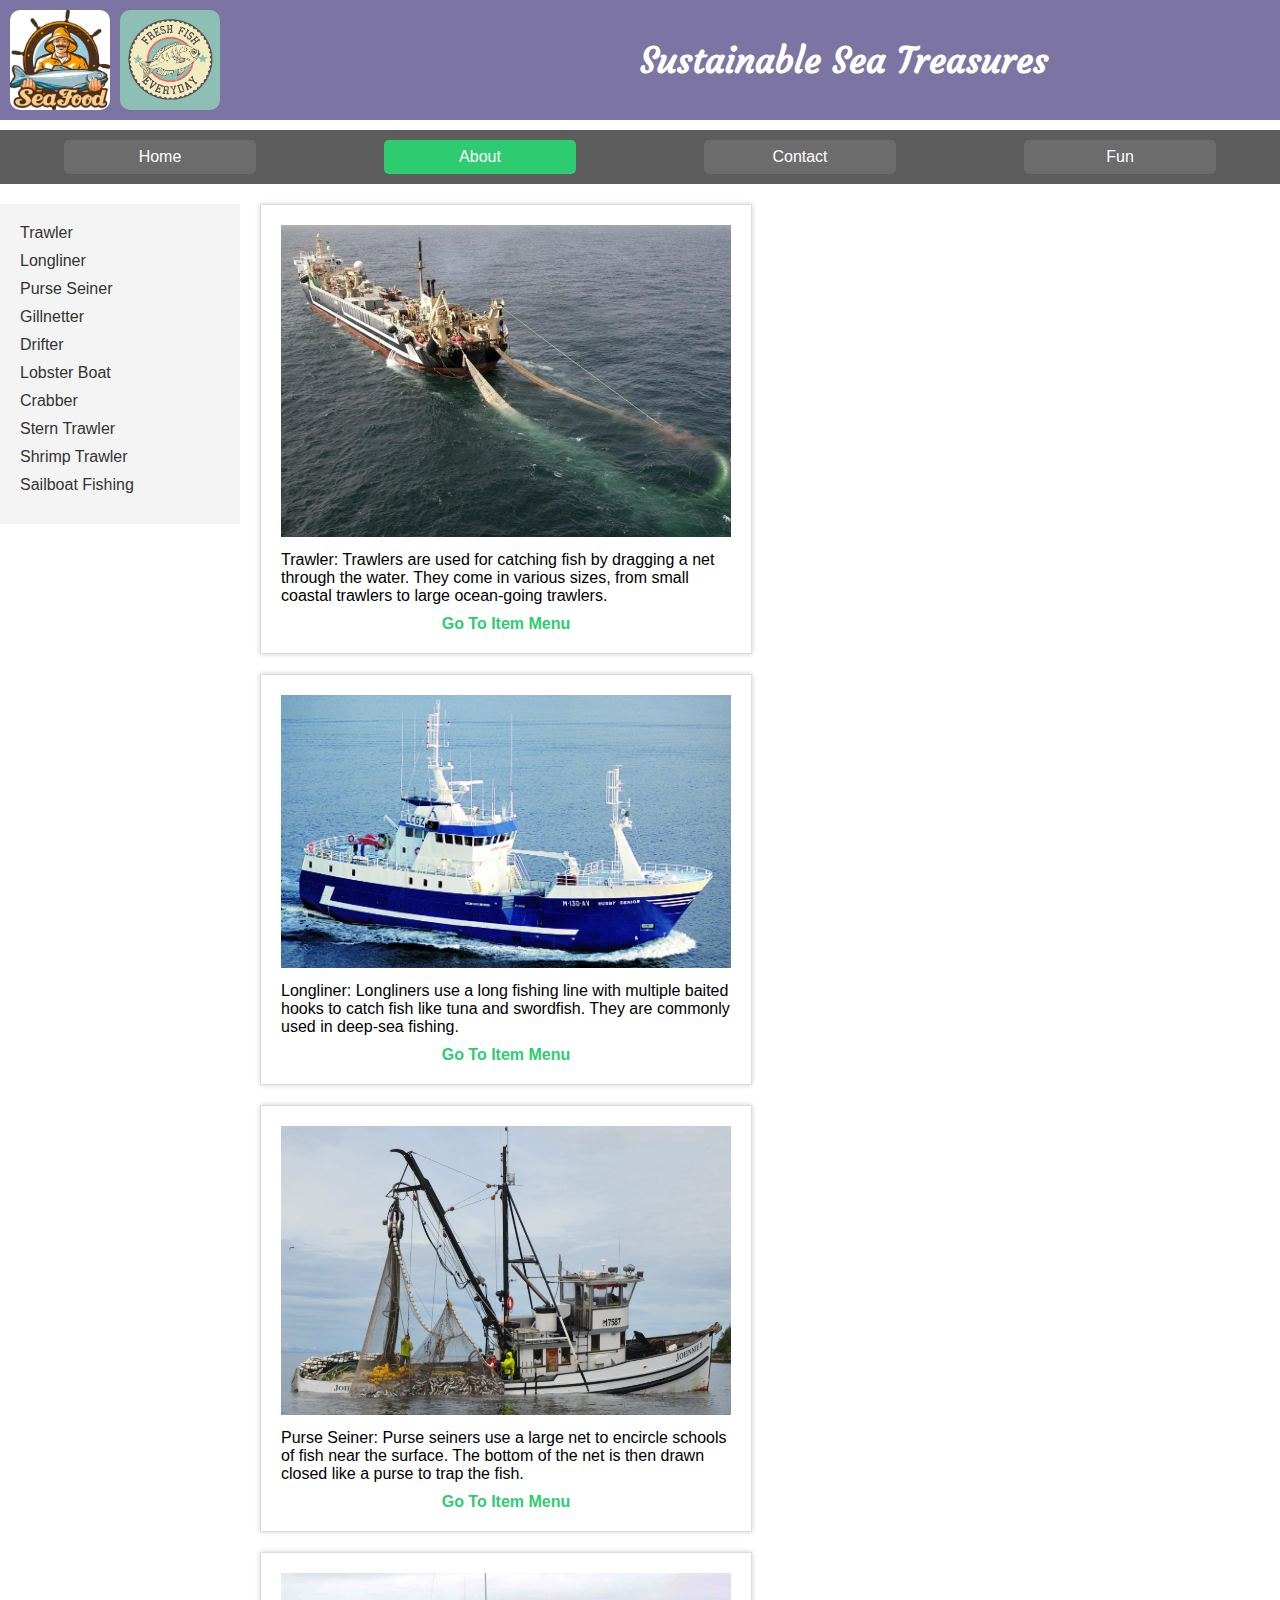
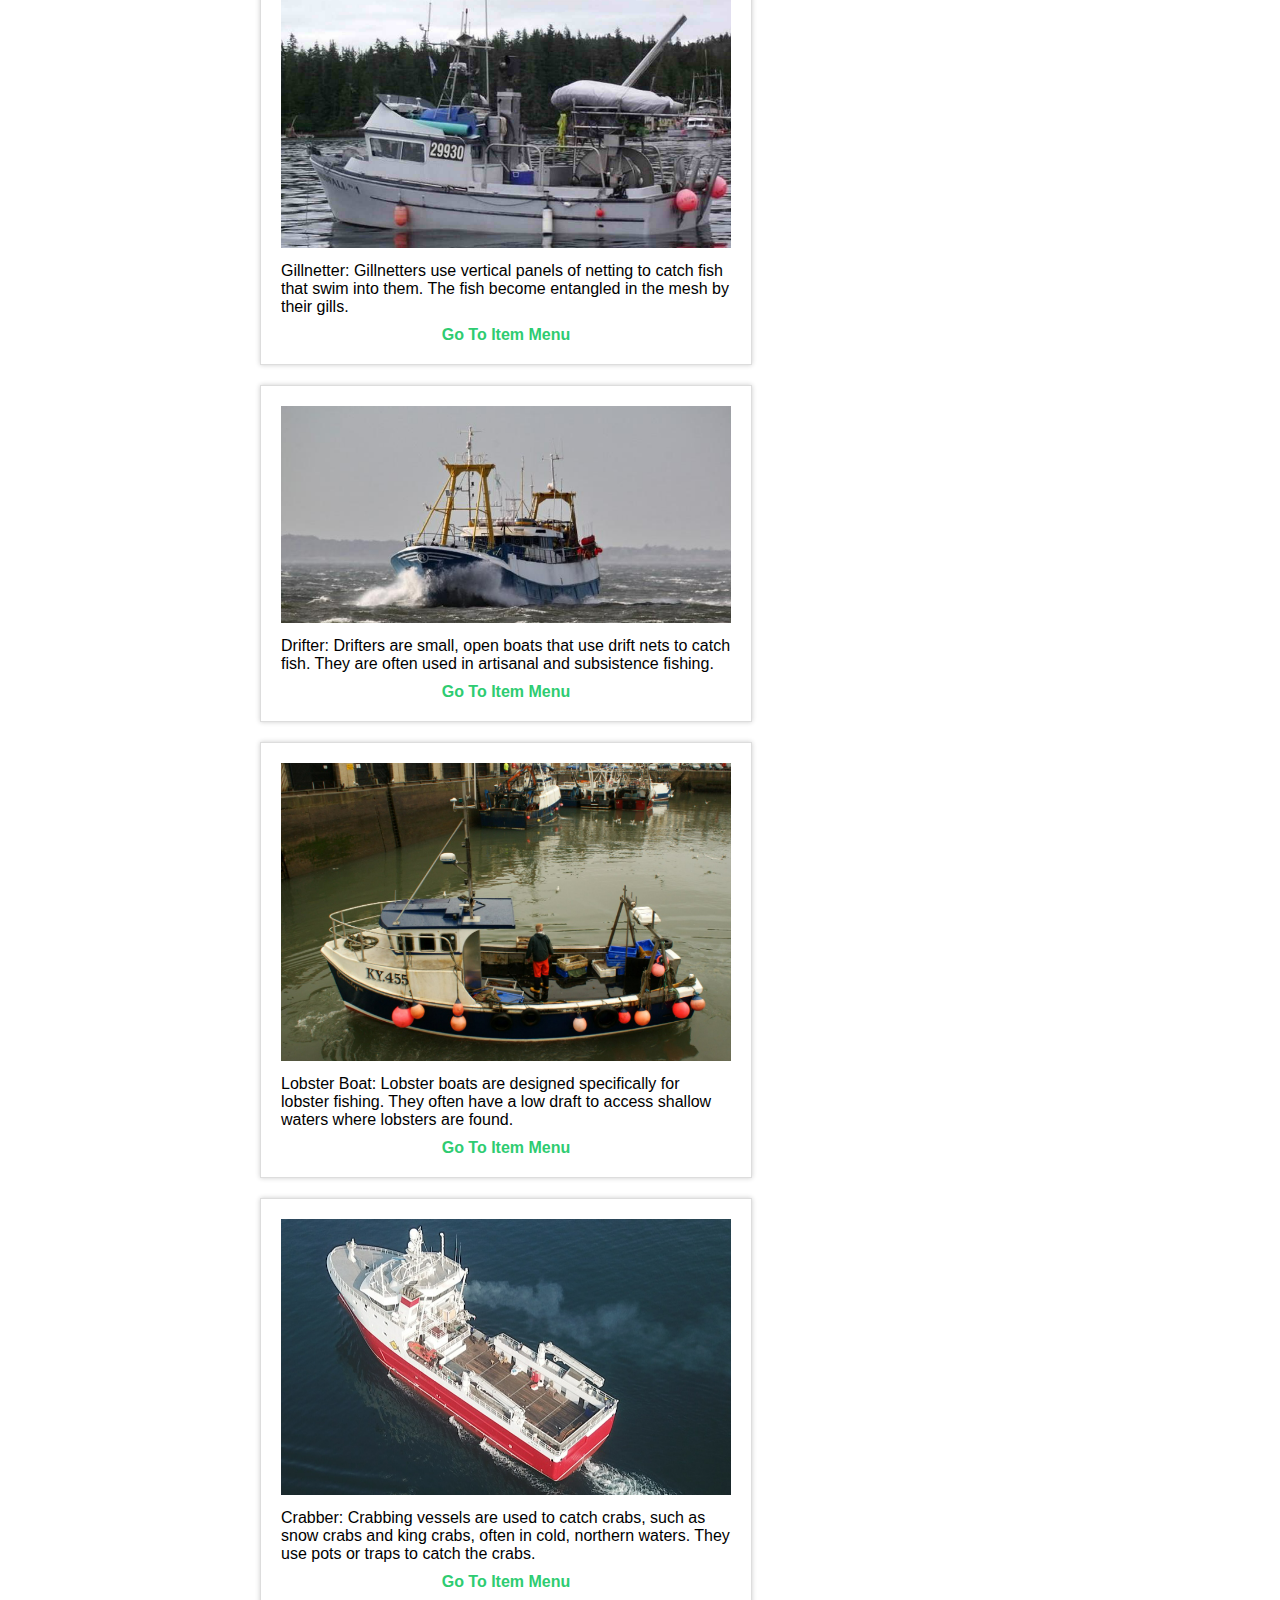
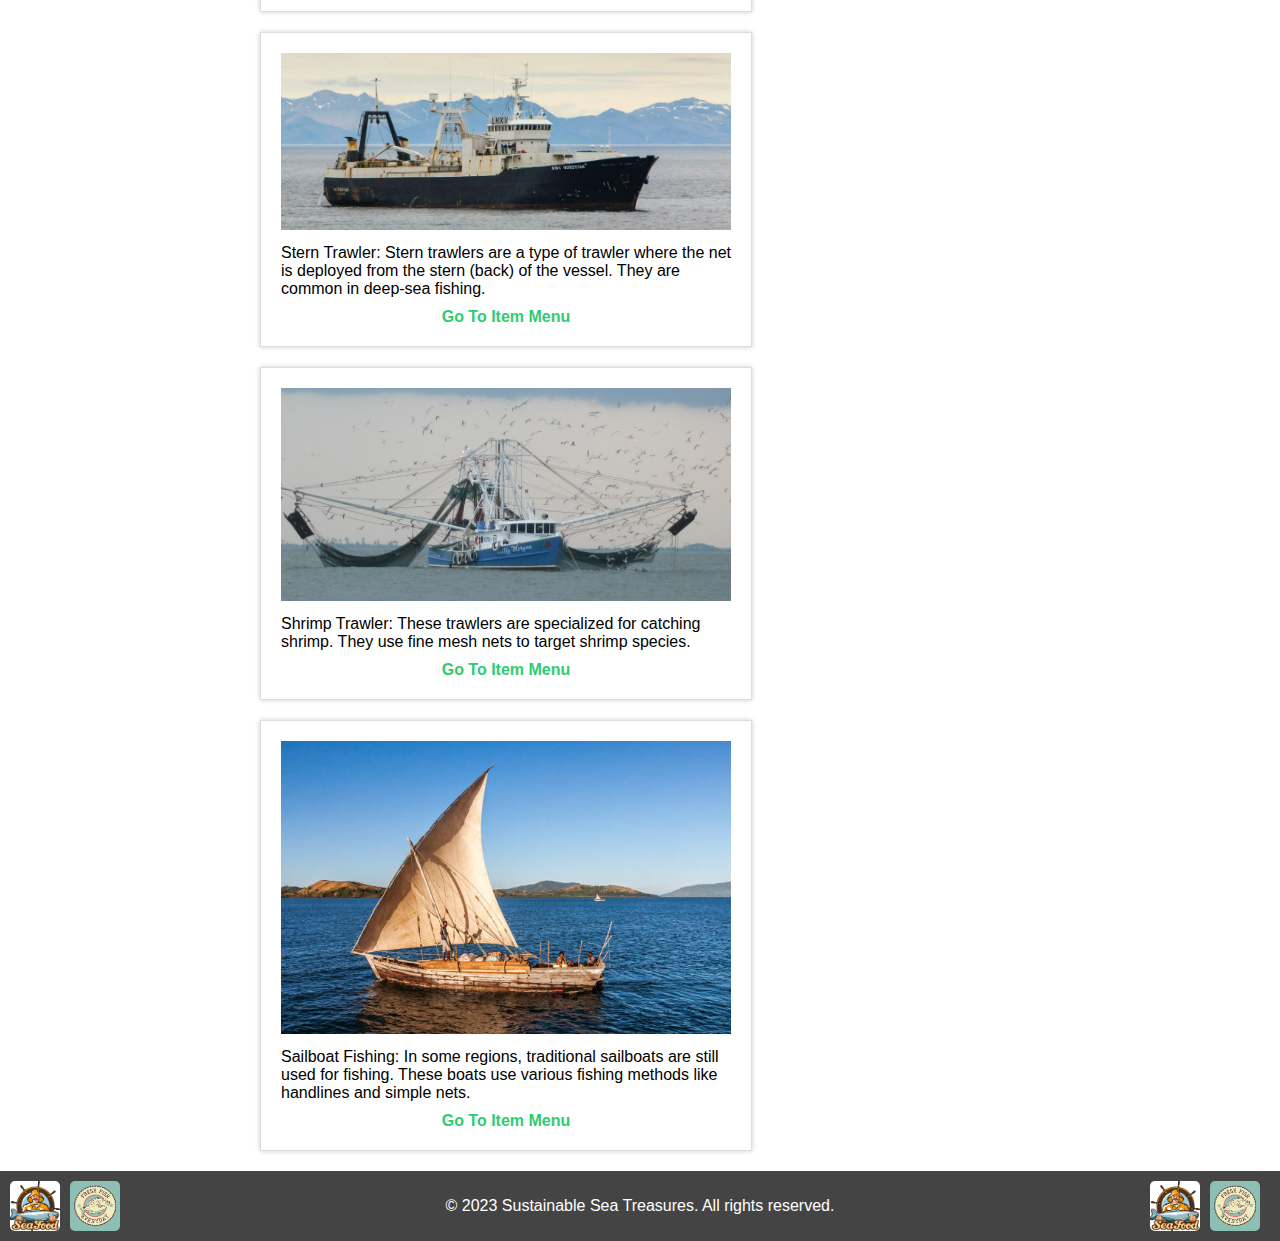
==== commit 39493c27: "fun page added, script JS added, index CSS updated" ====
--- a/about.html
+++ b/about.html
@@ -20,6 +20,7 @@
     <button class="home"><a href="index.html">Home</a></button>
     <button class="about active"><a href="about.html">About</a></button>
     <button class="contact"><a href="contact.html">Contact</a></button>
+    <button class="fun"><a href="fun.html">Fun</a></button>
   </nav>
 
   <div class="container">
--- a/index.css
+++ b/index.css
@@ -9,7 +9,7 @@
   background-color: #23176698;
   color: #fff;
   display: flex;
-  justify-content: space-between; /* Align items with space between */
+  justify-content: space-between; /* align items with space between */
   align-items: center;
   padding: 10px;
   font-family: 'Courgette', cursive;
@@ -41,6 +41,7 @@
 }
 nav button {
   border: none;
+  background-color: #6d6c6c;
   font-size: 1em;
   width: 30%;
   padding: 8px 15px;
@@ -50,7 +51,7 @@
   margin-left: 5%;
   margin-right: 5%;
 }
-nav button.home {
+/*nav button.home {
   background-color: #6d6c6c;
 }
 nav button.about {
@@ -58,19 +59,18 @@
 }
 nav button.contact {
   background-color: #6d6c6c;
-}
+}*/
 nav button:hover {
-  /*background-color: transparent; */
   color: white;
 }
 nav a {
-  color: white; /* Set link text color */
-  text-decoration: none; /* Remove underline from link so it looks more like a button */
+  color: white; /* link text color */
+  text-decoration: none; /* remove underline from link so it looks more like a button */
 }
 nav a:hover {
-  color: red; /* Change text color on hover */
-}
-nav button.active {   /* Add nav button color just on the active page */
+  color: red; /* change text color on hover */
+}
+nav button.active {   /* add nav button color just on the active page */
   background-color: #2ecc71; 
 }
 
@@ -125,29 +125,26 @@
   cursor: pointer;
   border-radius: 5px;
 }
-
 .contact-form label {
   display: block;
   margin-bottom: 5px;
 }
 .contact-form div {
    display: flex; /* buttons side by side */
-   /*align-items: baseline; Vertically align radio buttons */
    margin-top: 10px;
    justify-content: center;
 }
-
 .radio-buttons {
   display: flex;
-  gap: 5%; /* Adjust the gap between radio buttons as needed */
+  gap: 5%; /* gap between radio buttons*/
   align-items: center;
 }
 
 /* Main Section Styles */
 .main {
   display: grid;
-  grid-template-columns: repeat(auto-fill, minmax(33%, 1fr)); /* Adjust as needed */
-  gap: 5px; /* Adjust the gap between sub-sections */
+  grid-template-columns: repeat(auto-fill, minmax(33%, 1fr));
+  gap: 5px; /* gap between sub-sections */
   width:68%;
   float: left;
   padding-top: 15px;  
@@ -160,18 +157,15 @@
   float: right;
   width: 26%;
   padding:2%;
-  font-weight: bolder;
-  
+  font-weight: bolder;  
  }
- 
- .sub-section {
+.sub-section {
   background-color: #f4f4f4;
   border: 1px solid #ccc;
   padding: 10px;
   border-radius: 5px;
   text-align: center;
 }
-
 .side-section {
   background-color: #2ecc71;
   border: 10px solid white;
@@ -180,17 +174,16 @@
 }
 
 /* About */
-
 .container {
   display: flex;
 }
 
 /* Side Menu Styles */
 .side-menu {
-  width: 200px; /* Adjust as needed */
+  width: 200px;
   background-color: #f4f4f4;
   padding: 20px;
-  height: 100%; /* Takes full viewport height */
+  height: 100%;
   margin-top: 20px;
 }
 .side-menu a {
@@ -199,7 +192,6 @@
   text-decoration: none;
   color: #333;
 }
-
 .side-menu a:hover{
   color: red;
   font-weight: bolder;
@@ -210,21 +202,21 @@
 flex: 2;
 padding: 20px;
 display: flex;
-flex-direction: row; /* Display items in rows */
-flex-wrap: wrap; /* Allow items to wrap to the next row */
+flex-direction: row; /* display item in rows */
+flex-wrap: wrap; /* wrap to the next row */
 gap: 20px;
 justify-content: space-between;
 }
 .item {
-width:45%; /* Two items per row with some gap */
+width:45%; 
 background-color: #fff;
 border: 1px solid #ddd;
 padding: 20px;
 box-shadow: 0px 0px 5px rgba(0, 0, 0, 0.2);
-transition: transform 0.3s ease; /* Animation on hover */
+transition: transform 0.3s ease; /* hover animation, smooth transition */
 }
 .item:hover {
-  transform: scale(1.05); /* Scale on hover */
+  transform: scale(1.05); /* scale on hover */
 }
 .item img {
   max-width: 100%;
@@ -238,7 +230,7 @@
   text-align: center;
   margin-top: 10px;
   text-decoration: none;
-  color: #2ecc71; /* Green color for the link */
+  color: #2ecc71; 
   font-weight: bold;
 }
 
@@ -258,4 +250,34 @@
     width: 100%; /* Single column on smaller screens */
   }
   
+}
+
+/*Drawing section style */
+.drawing-container {
+  display: flex;
+  flex-direction: column;
+  align-items: center;
+  margin-top: 20px;
+}
+.colors {
+  display: flex;
+  gap: 10px;
+  margin-bottom: 10px;
+}
+.color-button {
+  width: 30px;
+  height: 30px;
+  border: 2px solid gray;
+  cursor: pointer;
+}
+.color-display {
+  width: 70px;
+  height: 70px;
+  border: 2px solid white;
+  margin-bottom: 10px;
+  margin-top: 10px;
+}
+canvas {
+  border: 2px solid black;
+  cursor: crosshair;
 }